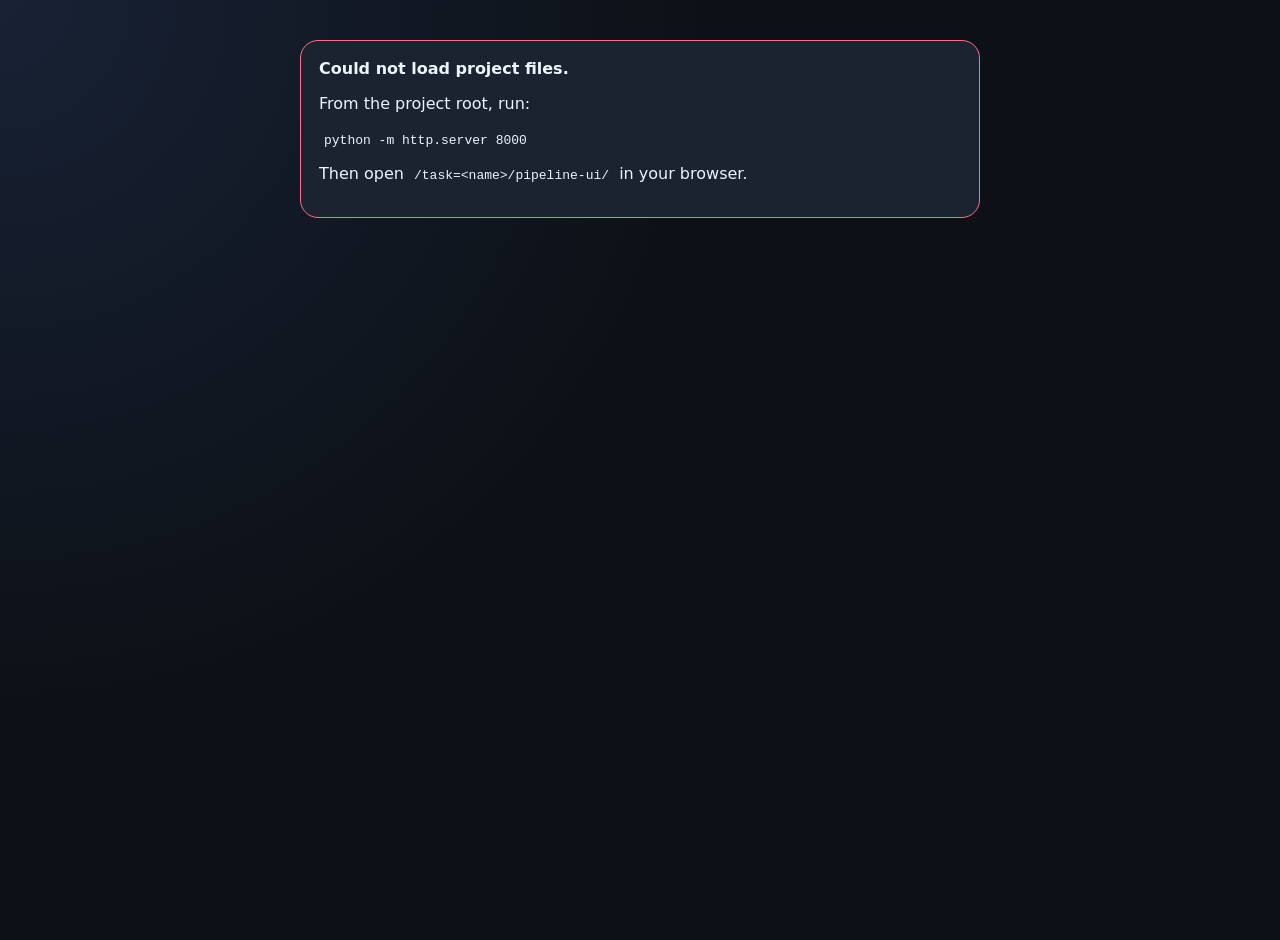
==== task=InfoGraphic2AIGCdirection/pipeline-ui/index.html @ 03e55622 "Add live status page at :8001 + debug console logs + cache busting" ====
<!doctype html>
<html lang="en">
<head>
  <meta charset="utf-8">
  <meta name="viewport" content="width=device-width, initial-scale=1">
  <title>InfoGraphic Pipeline UI</title>
  <link rel="stylesheet" href="styles.css">
</head>
<body>
  <header class="topbar">
    <div>
      <p class="eyebrow">Read-only pipeline inspector</p>
      <h1>InfoGraphic2AIGCdirection</h1>
    </div>
    <div class="topbar-actions">
      <label class="task-select">
        <span>Task</span>
        <select id="taskSelect"></select>
      </label>
      <label class="theme-select">
        <span>Theme</span>
        <select id="themeSelect">
          <option value="dark">Dark</option>
          <option value="light">Light</option>
          <option value="slate">Slate</option>
          <option value="warm">Warm</option>
        </select>
      </label>
      <button id="saveBtn" class="save-btn" disabled>Save overrides</button>
      <button id="applyBtn" class="apply-btn" disabled>Apply to pipeline</button>
      <div class="status" id="status">Loading project...</div>
    </div>
  </header>

  <main class="app-shell">
    <aside class="sidebar">
      <div class="panel-title">Slides</div>
      <div id="slideList" class="slide-list"></div>
    </aside>

    <section class="viewer">
      <div class="viewer-header">
        <div>
          <p class="eyebrow" id="selectedSlideLabel">Slide</p>
          <h2 id="selectedSlideTitle">Select a slide</h2>
        </div>
        <div class="viewer-actions">
          <button id="playBtn" class="play-btn">▶ Play slide</button>
          <button id="hyperframesBtn" class="hf-btn">Open in HyperFrames</button>
          <label class="switch">
            <input type="checkbox" id="showSkippedLayers">
            <span>Show skipped card layers</span>
          </label>
        </div>
      </div>

      <div class="asset-tabs" role="tablist" aria-label="Preview assets">
        <button class="asset-tab active" data-view="composite">Composite</button>
        <button class="asset-tab" data-view="original">Original</button>
        <button class="asset-tab" data-view="background">Background</button>
        <button class="asset-tab" data-view="debug">Debug</button>
        <button class="asset-tab" data-view="gallery">Layer gallery</button>
      </div>

      <div class="preview-card">
        <div id="compositePreview" class="stage-preview"></div>
        <img id="assetPreview" class="asset-preview" alt="Selected pipeline asset">
      </div>

      <section class="notes-section">
        <div class="notes-header">
          <span class="panel-title">Adjustment notes</span>
        </div>
        <textarea id="adjustmentNotes" class="notes-input" placeholder="e.g. merge text blocks, change animation order, slow down this slide…"></textarea>
      </section>

      <section class="suggestions-panel" id="suggestionsPanel" hidden>
        <div class="suggestions-header">
          <span class="panel-title">Suggestions</span>
          <button id="suggestBtn" class="suggest-btn">Analyze slide</button>
        </div>
        <div id="suggestionsList" class="suggestions-list"></div>
      </section>

      <section class="timeline-panel">
        <div class="panel-title">Layer timing</div>
        <div id="timeline" class="timeline"></div>
      </section>
    </section>

    <aside class="inspector">
      <section class="card">
        <div class="panel-title">Slide data</div>
        <dl id="slideStats" class="stats"></dl>
      </section>

      <section class="card">
        <div class="panel-title">Narration</div>
        <p id="narrationText" class="narration"></p>
        <audio id="audioPlayer" controls></audio>
      </section>

      <section class="card layers-card">
        <div class="panel-title">Layers</div>
        <div id="layerList" class="layer-list"></div>
      </section>
      <section class="card log-card">
        <div class="panel-title">Pipeline log</div>
        <pre id="pipelineLog" class="log-output">Ready.</pre>
      </section>
    </aside>
  </main>

  <template id="loadErrorTemplate">
    <div class="load-error">
      <strong>Could not load project files.</strong>
      <p>From the project root, run:</p>
      <p><code>python -m http.server 8000</code></p>
      <p>Then open <code>/task=&lt;name&gt;/pipeline-ui/</code> in your browser.</p>
    </div>
  </template>

  <script src="app.js?v=3"></script>
</body>
</html>
---- task=InfoGraphic2AIGCdirection/pipeline-ui/styles.css ----
:root, .theme-dark {
  color-scheme: dark;
  --bg: #0d1117;
  --panel: #151b23;
  --panel-2: #1b2330;
  --line: #303946;
  --muted: #93a4b8;
  --text: #edf3fb;
  --accent: #7dd3fc;
  --accent-2: #facc15;
  --danger: #fb7185;
  --ok: #86efac;
  --surface-glow: radial-gradient(circle at top left, #182235 0, var(--bg) 44%);
}

.theme-light {
  color-scheme: light;
  --bg: #f5f7fa;
  --panel: #ffffff;
  --panel-2: #eef1f6;
  --line: #d0d7e0;
  --muted: #6b7a8f;
  --text: #1a2332;
  --accent: #1d7dc9;
  --accent-2: #d98c00;
  --danger: #d1453b;
  --ok: #2ea043;
  --surface-glow: none;
}

.theme-slate {
  color-scheme: dark;
  --bg: #141a24;
  --panel: #1a2230;
  --panel-2: #20283a;
  --line: #2d3850;
  --muted: #8896b0;
  --text: #dce2f0;
  --accent: #6b9af2;
  --accent-2: #c9a84c;
  --danger: #e06b75;
  --ok: #7bc96a;
  --surface-glow: radial-gradient(circle at top left, #1c2640 0, var(--bg) 44%);
}

.theme-warm {
  color-scheme: dark;
  --bg: #1c1610;
  --panel: #261f18;
  --panel-2: #32281f;
  --line: #4a3d32;
  --muted: #b09782;
  --text: #f0e3d6;
  --accent: #e8a75d;
  --accent-2: #d4b06a;
  --danger: #d9605a;
  --ok: #8bbf6a;
  --surface-glow: radial-gradient(circle at top left, #2f251c 0, var(--bg) 44%);
}

* { box-sizing: border-box; }

body {
  margin: 0;
  min-height: 100vh;
  background: var(--surface-glow, var(--bg));
  color: var(--text);
  font-family: Inter, ui-sans-serif, system-ui, -apple-system, BlinkMacSystemFont, "Segoe UI", sans-serif;
}

button, input { font: inherit; }

.topbar {
  height: 82px;
  display: flex;
  align-items: center;
  justify-content: space-between;
  padding: 16px 22px;
  border-bottom: 1px solid var(--line);
  background: var(--panel);
  backdrop-filter: blur(16px);
}

.topbar h1, .viewer-header h2 {
  margin: 0;
  line-height: 1.05;
}

.eyebrow {
  margin: 0 0 5px;
  color: var(--muted);
  font-size: 12px;
  font-weight: 800;
  letter-spacing: .12em;
  text-transform: uppercase;
}

.status {
  max-width: 420px;
  color: var(--muted);
  font-size: 13px;
  text-align: right;
}

.topbar-actions {
  display: flex;
  align-items: center;
  gap: 14px;
}

.task-select {
  display: inline-flex;
  align-items: center;
  gap: 8px;
  color: var(--muted);
  font-size: 13px;
  white-space: nowrap;
}

.task-select select,
.theme-select select {
  border: 1px solid var(--line);
  border-radius: 10px;
  padding: 9px 10px;
  color: var(--text);
  background: var(--panel-2);
}
.task-select select { min-width: 240px; }
.theme-select select { min-width: 100px; }

.save-btn {
  border: 1px solid var(--ok);
  border-radius: 10px;
  padding: 9px 14px;
  color: #0a1a0f;
  background: var(--ok);
  font-weight: 700;
  cursor: pointer;
}
.save-btn:disabled { opacity: .4; cursor: default; }

.apply-btn {
  border: 1px solid var(--accent);
  border-radius: 10px;
  padding: 9px 14px;
  color: #08111c;
  background: var(--accent);
  font-weight: 700;
  cursor: pointer;
}
.apply-btn:disabled { opacity: .4; cursor: default; }
.apply-btn.running { opacity: .6; pointer-events: none; }

.app-shell {
  display: grid;
  grid-template-columns: 250px minmax(560px, 1fr) 390px;
  gap: 16px;
  height: calc(100vh - 82px);
  padding: 16px;
}

.sidebar, .viewer, .inspector {
  min-height: 0;
  overflow: auto;
}

.sidebar, .card, .preview-card, .timeline-panel, .suggestions-panel {
  border: 1px solid var(--line);
  border-radius: 18px;
  background: var(--panel);
}

.sidebar {
  padding: 14px;
}

.panel-title {
  margin-bottom: 12px;
  color: var(--muted);
  font-size: 12px;
  font-weight: 800;
  letter-spacing: .1em;
  text-transform: uppercase;
}

.slide-list {
  display: grid;
  gap: 8px;
  overflow: auto;
  padding-right: 4px;
}

.slide-button {
  width: 100%;
  border: 1px solid transparent;
  border-radius: 14px;
  padding: 11px 12px;
  color: var(--text);
  background: var(--panel-2);
  cursor: pointer;
  text-align: left;
}

.slide-button:hover, .slide-button.active {
  border-color: var(--accent);
  background: var(--panel-2);
}

.slide-button strong { display: block; margin-bottom: 4px; }
.slide-button span { color: var(--muted); font-size: 12px; }

.viewer {
  display: grid;
  grid-template-rows: auto auto 1fr auto auto;
  gap: 12px;
  min-width: 0;
}

.viewer-header {
  display: flex;
  align-items: center;
  justify-content: space-between;
  gap: 16px;
}

.viewer-actions {
  display: flex;
  align-items: center;
  gap: 10px;
}
.play-btn {
  border: 1px solid var(--ok);
  border-radius: 10px;
  padding: 8px 14px;
  color: #0a1a0f;
  background: var(--ok);
  font-weight: 700;
  font-size: 13px;
  cursor: pointer;
  white-space: nowrap;
}
.play-btn.playing { background: var(--danger); border-color: var(--danger); color: #fff; }
.play-btn:disabled { opacity: .5; cursor: default; }
.hf-btn {
  border: 1px solid var(--accent);
  border-radius: 10px;
  padding: 8px 14px;
  color: #08111c;
  background: var(--accent);
  font-weight: 700;
  font-size: 13px;
  cursor: pointer;
  white-space: nowrap;
}

.switch {
  display: inline-flex;
  align-items: center;
  gap: 8px;
  color: var(--muted);
  font-size: 13px;
  white-space: nowrap;
}

.asset-tabs {
  display: flex;
  gap: 8px;
  overflow: auto;
}

.asset-tab {
  border: 1px solid var(--line);
  border-radius: 999px;
  padding: 8px 12px;
  color: var(--muted);
  background: var(--panel-2);
  cursor: pointer;
}

.asset-tab.active {
  color: #08111c;
  border-color: var(--accent);
  background: var(--accent);
}

.preview-card {
  display: grid;
  place-items: center;
  overflow: hidden;
  min-height: 0;
  padding: 14px;
}

.stage-preview {
  position: relative;
  width: 100%;
  max-width: 100%;
  aspect-ratio: 16 / 9;
  overflow: hidden;
  border: 1px solid #223044;
  border-radius: 12px;
  background: #fff;
}

.stage-preview img {
  position: absolute;
  user-select: none;
  pointer-events: none;
}

.stage-bg { inset: 0; width: 100%; height: 100%; object-fit: contain; }

.layer-img { outline: 1px solid rgba(125, 211, 252, .3); }
.layer-img.skipped { outline-color: rgba(251, 113, 133, .65); opacity: .82; }
.layer-img.highlighted { outline: 3px solid var(--accent-2); z-index: 999 !important; }

/* ── Subtitle overlay ────────────────────────────────────────────── */
.subtitle-overlay {
  position: absolute;
  left: 6%; right: 6%; bottom: 6%;
  padding: 8px 14px;
  border-radius: 10px;
  background: rgba(0,0,0,.65);
  color: #fff;
  font-size: 20px;
  line-height: 1.35;
  text-align: center;
  z-index: 9999;
  opacity: 0;
  transition: opacity .2s;
  pointer-events: none;
}
.subtitle-overlay.show { opacity: 1; }

/* ── Animation playback ──────────────────────────────────────────── */
.stage-preview.playing .layer-img { opacity: 0; outline: none; transition: none; }
.stage-preview.playing .layer-img.skipped { opacity: 0; }
.stage-preview.playing .layer-img.show {
  animation: var(--anim-duration, .7s) ease forwards;
  opacity: 1;
}
.stage-preview.playing .layer-img.show.fade-in-down { animation-name: fadeDown; }
.stage-preview.playing .layer-img.show.fade-in-up { animation-name: fadeUp; }
.stage-preview.playing .layer-img.show.fade-in { animation-name: fade; }
.stage-preview.playing .layer-img.show.pop-in { animation-name: pop; }
.stage-preview.playing .layer-img.show.zoom-in { animation-name: zoom; }
.stage-preview.playing .layer-img.show.wipe-in { animation-name: wipe; }
.stage-preview.playing .layer-img.show.draw-in { animation-name: draw; }

@keyframes fadeDown { from { opacity: 0; transform: translateY(-22px); } to { opacity: 1; transform: none; } }
@keyframes fadeUp { from { opacity: 0; transform: translateY(24px); } to { opacity: 1; transform: none; } }
@keyframes fade { from { opacity: 0; } to { opacity: 1; } }
@keyframes pop { from { opacity: 0; transform: scale(.86); } to { opacity: 1; transform: scale(1); } }
@keyframes zoom { from { opacity: 0; transform: scale(.94); } to { opacity: 1; transform: scale(1); } }
@keyframes wipe { from { opacity: 0; clip-path: inset(0 100% 0 0); } to { opacity: 1; clip-path: inset(0); } }
@keyframes draw { from { opacity: 0; transform: translateY(10px) scale(.98); } to { opacity: 1; transform: none; } }

.asset-preview {
  display: none;
  max-width: 100%;
  max-height: 100%;
  border: 1px solid #223044;
  border-radius: 12px;
  background: #fff;
  object-fit: contain;
}

.timeline-panel {
  min-height: 0;
  padding: 14px;
  overflow: hidden;
}

.timeline {
  display: grid;
  gap: 7px;
  overflow: auto;
}

.timeline-row {
  display: grid;
  grid-template-columns: 132px 1fr 52px;
  gap: 10px;
  align-items: center;
  color: var(--muted);
  font-size: 12px;
}

.track {
  position: relative;
  height: 18px;
  border-radius: 999px;
  background: var(--bg);
  overflow: hidden;
}

.bar {
  position: absolute;
  top: 3px;
  height: 12px;
  min-width: 3px;
  border-radius: 999px;
  background: var(--accent);
}

.bar.skipped { background: var(--danger); }

.cue-dot {
  position: absolute;
  top: 0;
  width: 2px;
  height: 18px;
  background: var(--accent-2);
}

.suggestions-panel {
  padding: 14px;
  min-height: 0;
}
.suggestions-header {
  display: flex;
  align-items: center;
  justify-content: space-between;
  margin-bottom: 10px;
}
.suggestions-header .panel-title { margin-bottom: 0; }
.suggest-btn {
  border: 1px solid var(--accent-2);
  border-radius: 10px;
  padding: 7px 12px;
  color: #1a1508;
  background: var(--accent-2);
  font-weight: 700;
  font-size: 12px;
  cursor: pointer;
}
.suggest-btn:disabled { opacity: .4; cursor: default; }
.suggestions-list {
  display: grid;
  gap: 6px;
}
.suggestion-item {
  display: flex;
  align-items: flex-start;
  gap: 8px;
  border: 1px solid var(--line);
  border-radius: 12px;
  padding: 8px 10px;
  background: var(--panel-2);
  font-size: 13px;
  line-height: 1.4;
}
.suggestion-item .s-icon {
  flex: 0 0 18px;
  margin-top: 1px;
  text-align: center;
  font-weight: 700;
}
.suggestion-item .s-body { flex: 1; }
.suggestion-item .s-type {
  color: var(--muted);
  font-size: 11px;
  font-weight: 800;
  text-transform: uppercase;
  letter-spacing: .06em;
}
.suggestion-item .s-apply {
  flex: 0 0 auto;
  border: 1px solid var(--ok);
  border-radius: 8px;
  padding: 4px 8px;
  color: #0a1a0f;
  background: var(--ok);
  font-size: 11px;
  font-weight: 700;
  cursor: pointer;
  white-space: nowrap;
}
.suggestion-item .s-apply:disabled { opacity: .4; cursor: default; }

.inspector {
  display: grid;
  grid-template-rows: auto auto 1fr auto;
  gap: 12px;
  min-height: 0;
}

.card {
  padding: 14px;
  overflow: hidden;
}

.stats {
  display: grid;
  grid-template-columns: 1fr 1fr;
  gap: 8px 12px;
  margin: 0;
}

.stats dt { color: var(--muted); font-size: 12px; }
.stats dd { margin: 0; font-weight: 700; }

.narration, #narrationTextarea {
  margin: 0 0 12px;
  color: #d6e3f3;
  font-size: 14px;
  line-height: 1.55;
}
#narrationTextarea {
  width: 100%;
  min-height: 80px;
  border: 1px solid var(--line);
  border-radius: 10px;
  padding: 8px 10px;
  color: var(--text);
  background: var(--panel-2);
  resize: vertical;
  font-family: inherit;
}
.dirty-narration { outline: 2px solid var(--accent-2); }

audio { width: 100%; }

.notes-section {
  border: 1px solid var(--line);
  border-radius: 18px;
  padding: 14px;
  background: var(--panel);
}
.notes-header {
  display: flex;
  align-items: center;
  justify-content: space-between;
  margin-bottom: 8px;
}
.notes-header .panel-title { margin-bottom: 0; }
.notes-input {
  width: 100%;
  min-height: 54px;
  max-height: 120px;
  border: 1px solid var(--line);
  border-radius: 10px;
  padding: 6px 10px;
  color: var(--text);
  background: var(--panel-2);
  font-size: 13px;
  font-family: inherit;
  resize: vertical;
}

.layers-card {
  display: flex;
  flex-direction: column;
  min-height: 0;
  overflow: hidden;
}
.layer-list {
  display: grid;
  gap: 8px;
  overflow: auto;
  padding-right: 4px;
  min-height: 0;
  flex: 1;
}

.layer-item {
  border: 1px solid var(--line);
  border-radius: 14px;
  padding: 10px;
  background: var(--panel-2);
  cursor: pointer;
}

.layer-item:hover, .layer-item.active { border-color: var(--accent-2); }
.layer-item.skipped { border-color: rgba(251, 113, 133, .35); }
.layer-editing { border-color: var(--accent-2); }

.layer-edits {
  display: grid;
  grid-template-columns: 1fr 1fr 1fr;
  gap: 6px;
  margin-top: 8px;
  padding-top: 8px;
  border-top: 1px solid var(--line);
}
.layer-edits label {
  display: flex;
  flex-direction: column;
  gap: 2px;
  color: var(--muted);
  font-size: 11px;
  font-weight: 700;
  text-transform: uppercase;
}
.layer-edits input,
.layer-edits select {
  border: 1px solid var(--line);
  border-radius: 8px;
  padding: 5px 6px;
  color: var(--text);
  background: var(--panel);
  font-size: 13px;
}

.layer-head {
  display: flex;
  justify-content: space-between;
  gap: 10px;
  margin-bottom: 6px;
}

.layer-name {
  overflow: hidden;
  font-size: 13px;
  font-weight: 800;
  text-overflow: ellipsis;
  white-space: nowrap;
}

.pill {
  flex: 0 0 auto;
  border-radius: 999px;
  padding: 2px 8px;
  color: #06121f;
  background: var(--accent);
  font-size: 11px;
  font-weight: 800;
}

.pill.skipped { background: var(--danger); }

.layer-meta {
  display: grid;
  grid-template-columns: repeat(2, minmax(0, 1fr));
  gap: 4px 10px;
  color: var(--muted);
  font-size: 12px;
}

.log-card { min-height: 80px; }
.log-output {
  margin: 0;
  color: var(--ok);
  font-size: 12px;
  line-height: 1.5;
  white-space: pre-wrap;
  word-break: break-all;
  max-height: 200px;
  overflow: auto;
}

.load-error {
  max-width: 680px;
  margin: 40px auto;
  border: 1px solid var(--danger);
  border-radius: 18px;
  padding: 18px;
  background: var(--panel-2);
}

code {
  border-radius: 6px;
  padding: 2px 5px;
  background: var(--panel-2);
}

@media (max-width: 1100px) {
  .topbar { height: auto; align-items: flex-start; }
  .app-shell {
    grid-template-columns: 1fr;
    height: auto;
  }
  .slide-list, .layer-list { max-height: none; }
  .viewer { grid-template-rows: auto auto auto auto; }
  .stage-preview { width: 100%; }
}
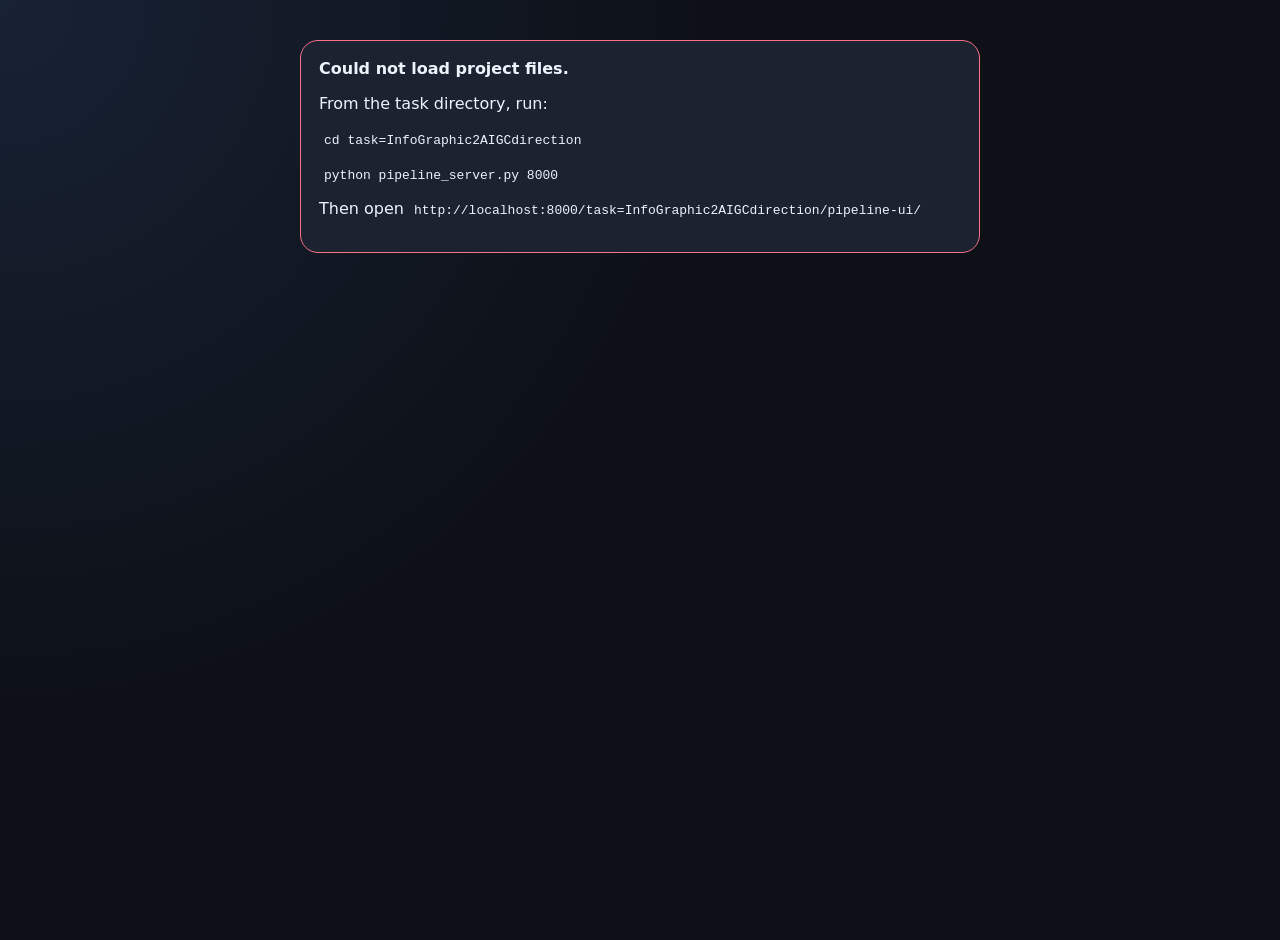
==== commit e77897a6: "Merge static server + pipeline API into single server on one port" ====
--- a/task=InfoGraphic2AIGCdirection/pipeline-ui/index.html
+++ b/task=InfoGraphic2AIGCdirection/pipeline-ui/index.html
@@ -114,9 +114,10 @@
   <template id="loadErrorTemplate">
     <div class="load-error">
       <strong>Could not load project files.</strong>
-      <p>From the project root, run:</p>
-      <p><code>python -m http.server 8000</code></p>
-      <p>Then open <code>/task=&lt;name&gt;/pipeline-ui/</code> in your browser.</p>
+      <p>From the task directory, run:</p>
+      <p><code>cd task=InfoGraphic2AIGCdirection</code></p>
+      <p><code>python pipeline_server.py 8000</code></p>
+      <p>Then open <code>http://localhost:8000/task=InfoGraphic2AIGCdirection/pipeline-ui/</code></p>
     </div>
   </template>
 
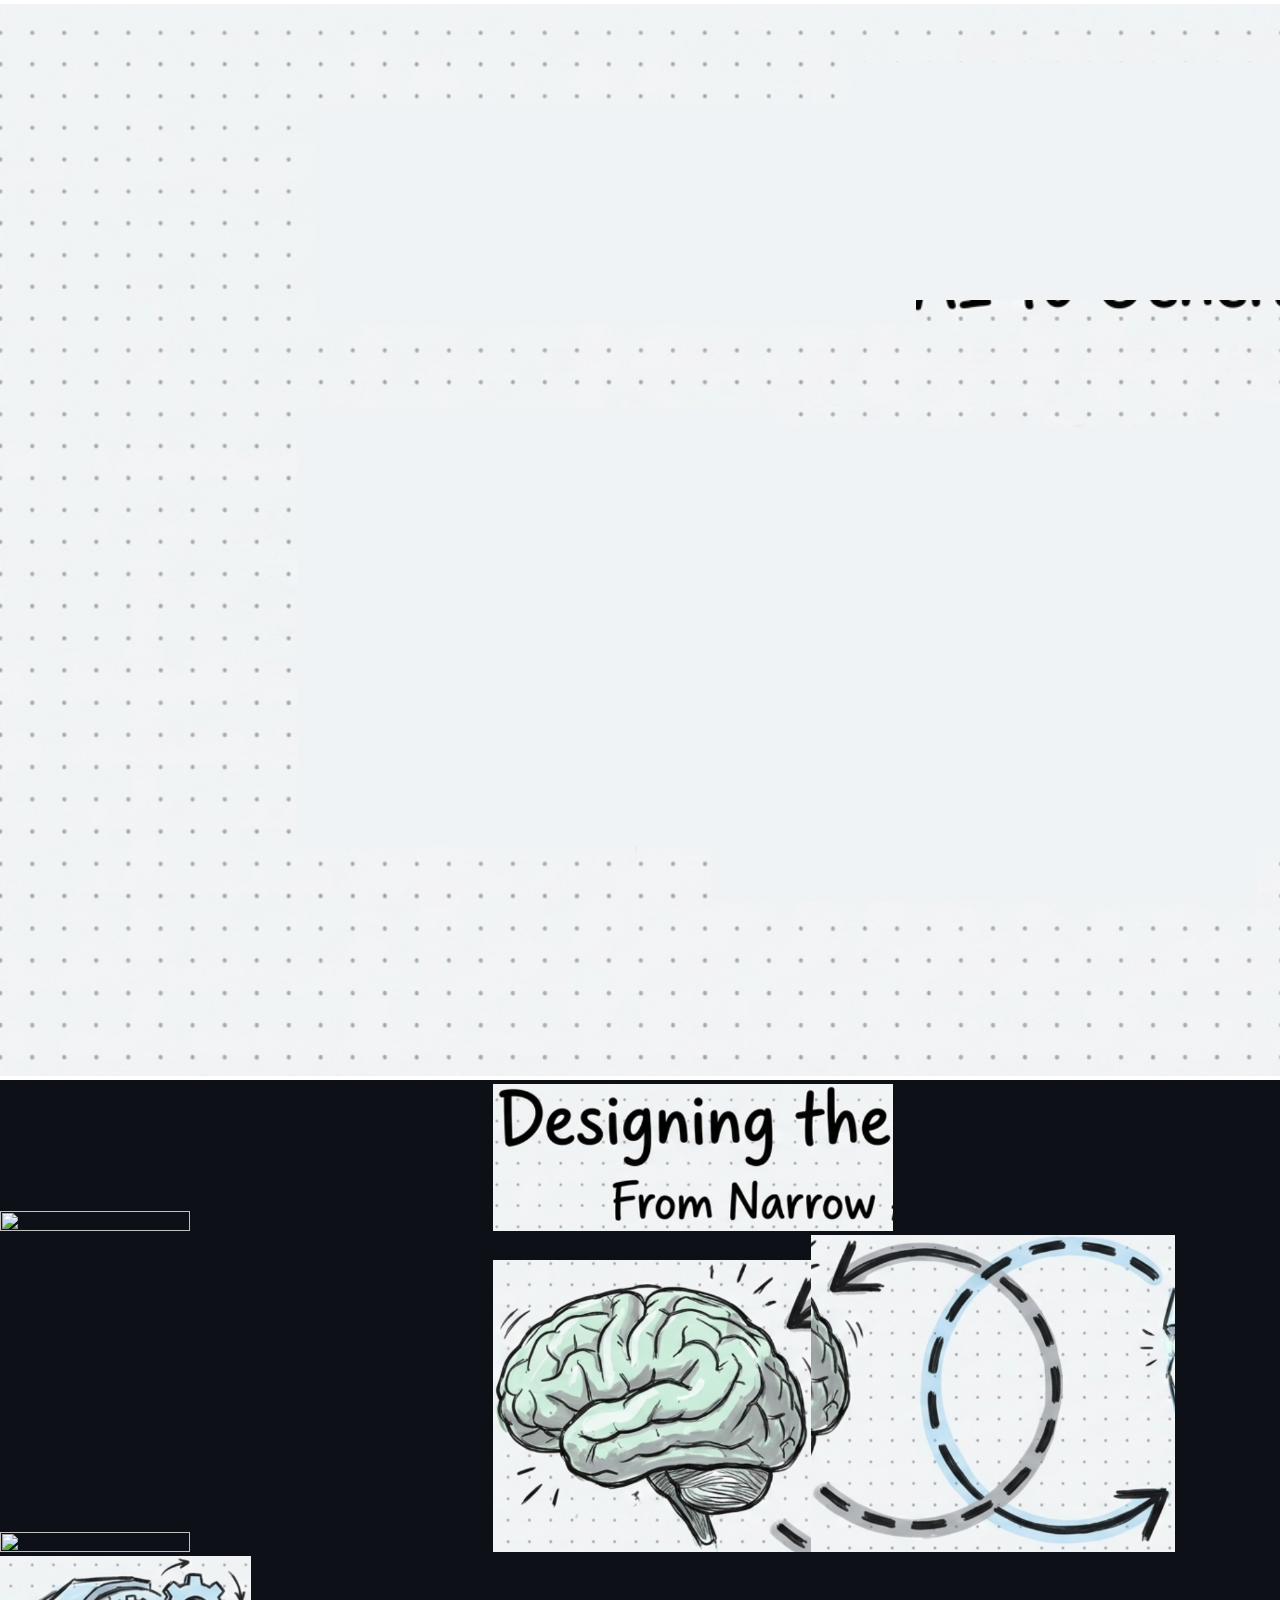
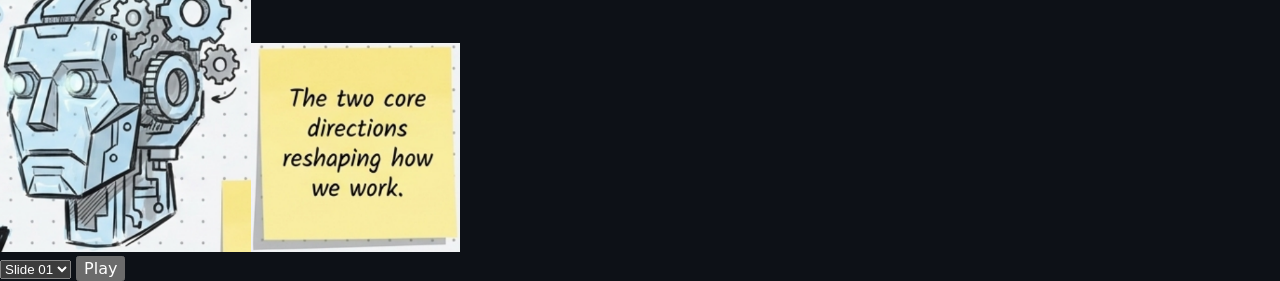
==== commit 04996ff1: "Fix: add .fill child div to progress" ====
--- a/task=InfoGraphic2AIGCdirection/pipeline-ui/index.html
+++ b/task=InfoGraphic2AIGCdirection/pipeline-ui/index.html
@@ -3,124 +3,19 @@
 <head>
   <meta charset="utf-8">
   <meta name="viewport" content="width=device-width, initial-scale=1">
-  <title>InfoGraphic Pipeline UI</title>
+  <title>Slide Preview</title>
   <link rel="stylesheet" href="styles.css">
 </head>
 <body>
-  <header class="topbar">
-    <div>
-      <p class="eyebrow">Read-only pipeline inspector</p>
-      <h1>InfoGraphic2AIGCdirection</h1>
-    </div>
-    <div class="topbar-actions">
-      <label class="task-select">
-        <span>Task</span>
-        <select id="taskSelect"></select>
-      </label>
-      <label class="theme-select">
-        <span>Theme</span>
-        <select id="themeSelect">
-          <option value="dark">Dark</option>
-          <option value="light">Light</option>
-          <option value="slate">Slate</option>
-          <option value="warm">Warm</option>
-        </select>
-      </label>
-      <button id="saveBtn" class="save-btn" disabled>Save overrides</button>
-      <button id="applyBtn" class="apply-btn" disabled>Apply to pipeline</button>
-      <div class="status" id="status">Loading project...</div>
-    </div>
-  </header>
-
-  <main class="app-shell">
-    <aside class="sidebar">
-      <div class="panel-title">Slides</div>
-      <div id="slideList" class="slide-list"></div>
-    </aside>
-
-    <section class="viewer">
-      <div class="viewer-header">
-        <div>
-          <p class="eyebrow" id="selectedSlideLabel">Slide</p>
-          <h2 id="selectedSlideTitle">Select a slide</h2>
-        </div>
-        <div class="viewer-actions">
-          <button id="playBtn" class="play-btn">▶ Play slide</button>
-          <button id="hyperframesBtn" class="hf-btn">Open in HyperFrames</button>
-          <label class="switch">
-            <input type="checkbox" id="showSkippedLayers">
-            <span>Show skipped card layers</span>
-          </label>
-        </div>
-      </div>
-
-      <div class="asset-tabs" role="tablist" aria-label="Preview assets">
-        <button class="asset-tab active" data-view="composite">Composite</button>
-        <button class="asset-tab" data-view="original">Original</button>
-        <button class="asset-tab" data-view="background">Background</button>
-        <button class="asset-tab" data-view="debug">Debug</button>
-        <button class="asset-tab" data-view="gallery">Layer gallery</button>
-      </div>
-
-      <div class="preview-card">
-        <div id="compositePreview" class="stage-preview"></div>
-        <img id="assetPreview" class="asset-preview" alt="Selected pipeline asset">
-      </div>
-
-      <section class="notes-section">
-        <div class="notes-header">
-          <span class="panel-title">Adjustment notes</span>
-        </div>
-        <textarea id="adjustmentNotes" class="notes-input" placeholder="e.g. merge text blocks, change animation order, slow down this slide…"></textarea>
-      </section>
-
-      <section class="suggestions-panel" id="suggestionsPanel" hidden>
-        <div class="suggestions-header">
-          <span class="panel-title">Suggestions</span>
-          <button id="suggestBtn" class="suggest-btn">Analyze slide</button>
-        </div>
-        <div id="suggestionsList" class="suggestions-list"></div>
-      </section>
-
-      <section class="timeline-panel">
-        <div class="panel-title">Layer timing</div>
-        <div id="timeline" class="timeline"></div>
-      </section>
-    </section>
-
-    <aside class="inspector">
-      <section class="card">
-        <div class="panel-title">Slide data</div>
-        <dl id="slideStats" class="stats"></dl>
-      </section>
-
-      <section class="card">
-        <div class="panel-title">Narration</div>
-        <p id="narrationText" class="narration"></p>
-        <audio id="audioPlayer" controls></audio>
-      </section>
-
-      <section class="card layers-card">
-        <div class="panel-title">Layers</div>
-        <div id="layerList" class="layer-list"></div>
-      </section>
-      <section class="card log-card">
-        <div class="panel-title">Pipeline log</div>
-        <pre id="pipelineLog" class="log-output">Ready.</pre>
-      </section>
-    </aside>
-  </main>
-
-  <template id="loadErrorTemplate">
-    <div class="load-error">
-      <strong>Could not load project files.</strong>
-      <p>From the task directory, run:</p>
-      <p><code>cd task=InfoGraphic2AIGCdirection</code></p>
-      <p><code>python pipeline_server.py 8000</code></p>
-      <p>Then open <code>http://localhost:8000/task=InfoGraphic2AIGCdirection/pipeline-ui/</code></p>
-    </div>
-  </template>
-
-  <script src="app.js?v=3"></script>
+  <div id="stage">
+    <div id="slide"></div>
+    <div id="caption"></div>
+    <div id="progress"><div class="fill"></div></div>
+  </div>
+  <div id="controls">
+    <select id="slideSelect"></select>
+    <button id="playBtn">Play</button>
+  </div>
+  <script src="app.js?v=5"></script>
 </body>
 </html>
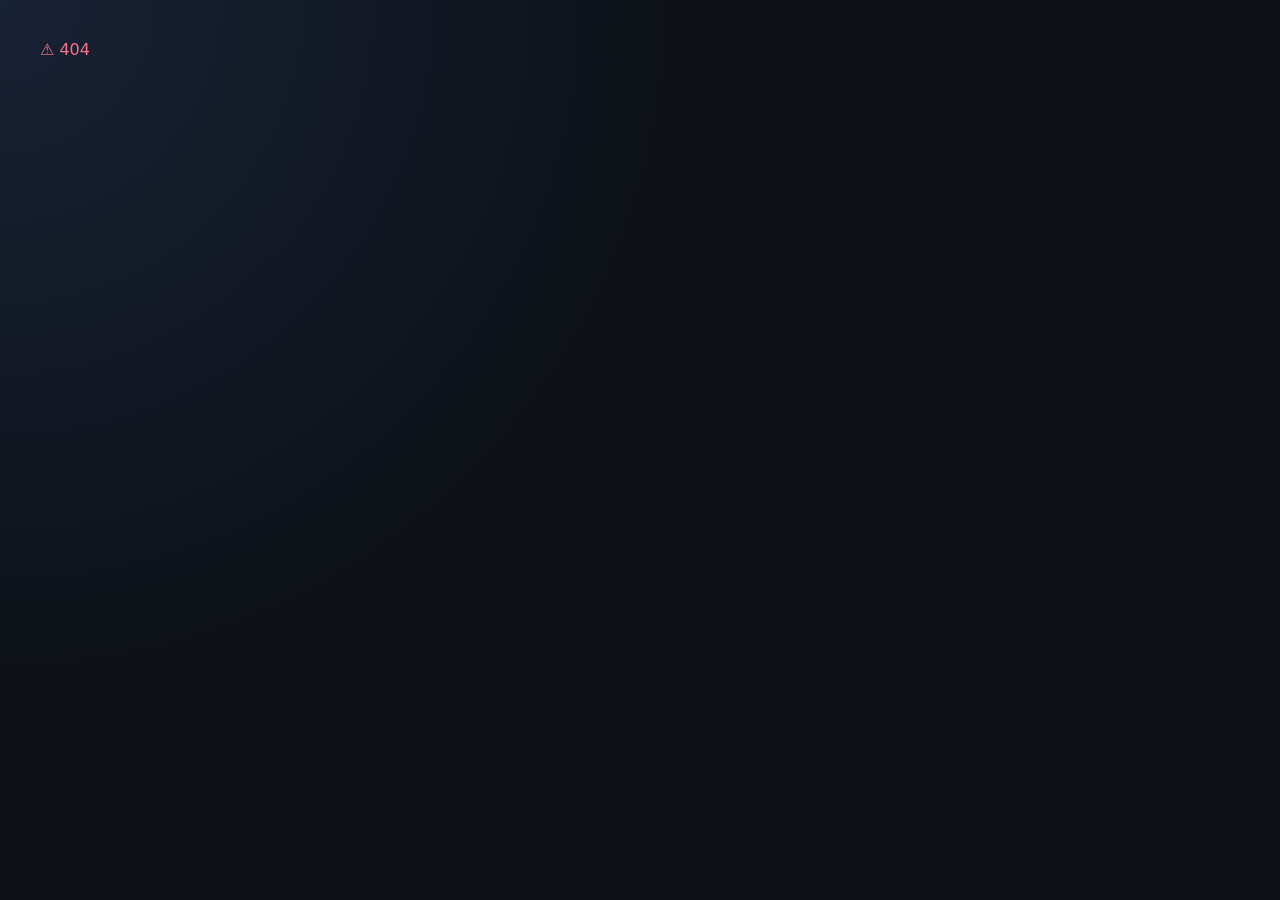
==== commit 66f32795: "Rebuild read-only pipeline inspector — clean review UI" ====
--- a/task=InfoGraphic2AIGCdirection/pipeline-ui/index.html
+++ b/task=InfoGraphic2AIGCdirection/pipeline-ui/index.html
@@ -3,19 +3,80 @@
 <head>
   <meta charset="utf-8">
   <meta name="viewport" content="width=device-width, initial-scale=1">
-  <title>Slide Preview</title>
+  <title>Pipeline Inspector</title>
   <link rel="stylesheet" href="styles.css">
 </head>
 <body>
-  <div id="stage">
-    <div id="slide"></div>
-    <div id="caption"></div>
-    <div id="progress"><div class="fill"></div></div>
-  </div>
-  <div id="controls">
-    <select id="slideSelect"></select>
-    <button id="playBtn">Play</button>
-  </div>
-  <script src="app.js?v=5"></script>
+  <header class="topbar">
+    <div>
+      <p class="eyebrow">Read-only pipeline inspector</p>
+      <h1 id="taskTitle">Pipeline</h1>
+    </div>
+    <div class="topbar-actions">
+      <label class="tsel"><span>Task</span><select id="taskSelect"></select></label>
+      <label class="tsel"><span>Theme</span><select id="themeSelect">
+        <option value="dark">Dark</option><option value="light">Light</option>
+        <option value="slate">Slate</option><option value="warm">Warm</option>
+      </select></label>
+      <div class="status" id="status">Loading…</div>
+    </div>
+  </header>
+
+  <main class="app">
+    <aside class="sidebar">
+      <div class="panel-title">Slides</div>
+      <div id="slideList" class="slide-list"></div>
+    </aside>
+
+    <section class="viewer">
+      <div class="viewer-header">
+        <div>
+          <p class="eyebrow" id="slideLabel">Slide</p>
+          <h2 id="slideTitle">Select a slide</h2>
+        </div>
+        <div class="viewer-actions">
+          <button id="playBtn" class="play-btn">▶ Play slide</button>
+          <button id="hfBtn" class="hf-btn">Open in HyperFrames</button>
+          <label class="switch"><input type="checkbox" id="showSkipped"><span>Show skipped</span></label>
+        </div>
+      </div>
+
+      <div class="asset-tabs">
+        <button class="asset-tab active" data-view="composite">Composite</button>
+        <button class="asset-tab" data-view="original">Original</button>
+        <button class="asset-tab" data-view="background">Background</button>
+        <button class="asset-tab" data-view="debug">Debug</button>
+        <button class="asset-tab" data-view="gallery">Gallery</button>
+      </div>
+
+      <div class="preview-card">
+        <div id="preview" class="stage-preview"></div>
+        <img id="assetPreview" class="asset-preview" alt="">
+      </div>
+
+      <section class="timeline-panel">
+        <div class="panel-title">Layer timing</div>
+        <div id="timeline" class="timeline"></div>
+      </section>
+    </section>
+
+    <aside class="inspector">
+      <section class="card">
+        <div class="panel-title">Slide data</div>
+        <dl id="stats" class="stats"></dl>
+      </section>
+      <section class="card">
+        <div class="panel-title">Narration</div>
+        <p id="narration" class="narration"></p>
+        <audio id="audio" controls></audio>
+      </section>
+      <section class="card layers-card">
+        <div class="panel-title">Layers</div>
+        <div id="layerList" class="layer-list"></div>
+      </section>
+    </aside>
+  </main>
+
+  <script src="app.js?v=6"></script>
 </body>
 </html>
--- a/task=InfoGraphic2AIGCdirection/pipeline-ui/styles.css
+++ b/task=InfoGraphic2AIGCdirection/pipeline-ui/styles.css
@@ -1,676 +1,109 @@
 :root, .theme-dark {
   color-scheme: dark;
-  --bg: #0d1117;
-  --panel: #151b23;
-  --panel-2: #1b2330;
-  --line: #303946;
-  --muted: #93a4b8;
-  --text: #edf3fb;
-  --accent: #7dd3fc;
-  --accent-2: #facc15;
-  --danger: #fb7185;
-  --ok: #86efac;
-  --surface-glow: radial-gradient(circle at top left, #182235 0, var(--bg) 44%);
+  --bg: #0d1117; --panel: #151b23; --panel2: #1b2330;
+  --line: #303946; --muted: #93a4b8; --text: #edf3fb;
+  --accent: #7dd3fc; --accent2: #facc15; --danger: #fb7185; --ok: #86efac;
+  --glow: radial-gradient(circle at top left, #182235 0, var(--bg) 44%);
 }
-
 .theme-light {
   color-scheme: light;
-  --bg: #f5f7fa;
-  --panel: #ffffff;
-  --panel-2: #eef1f6;
-  --line: #d0d7e0;
-  --muted: #6b7a8f;
-  --text: #1a2332;
-  --accent: #1d7dc9;
-  --accent-2: #d98c00;
-  --danger: #d1453b;
-  --ok: #2ea043;
-  --surface-glow: none;
+  --bg: #f5f7fa; --panel: #fff; --panel2: #eef1f6;
+  --line: #d0d7e0; --muted: #6b7a8f; --text: #1a2332;
+  --accent: #1d7dc9; --accent2: #d98c00; --danger: #d1453b; --ok: #2ea043;
+  --glow: none;
 }
-
 .theme-slate {
   color-scheme: dark;
-  --bg: #141a24;
-  --panel: #1a2230;
-  --panel-2: #20283a;
-  --line: #2d3850;
-  --muted: #8896b0;
-  --text: #dce2f0;
-  --accent: #6b9af2;
-  --accent-2: #c9a84c;
-  --danger: #e06b75;
-  --ok: #7bc96a;
-  --surface-glow: radial-gradient(circle at top left, #1c2640 0, var(--bg) 44%);
+  --bg: #141a24; --panel: #1a2230; --panel2: #20283a;
+  --line: #2d3850; --muted: #8896b0; --text: #dce2f0;
+  --accent: #6b9af2; --accent2: #c9a84c; --danger: #e06b75; --ok: #7bc96a;
+  --glow: radial-gradient(circle at top left, #1c2640 0, var(--bg) 44%);
 }
-
 .theme-warm {
   color-scheme: dark;
-  --bg: #1c1610;
-  --panel: #261f18;
-  --panel-2: #32281f;
-  --line: #4a3d32;
-  --muted: #b09782;
-  --text: #f0e3d6;
-  --accent: #e8a75d;
-  --accent-2: #d4b06a;
-  --danger: #d9605a;
-  --ok: #8bbf6a;
-  --surface-glow: radial-gradient(circle at top left, #2f251c 0, var(--bg) 44%);
+  --bg: #1c1610; --panel: #261f18; --panel2: #32281f;
+  --line: #4a3d32; --muted: #b09782; --text: #f0e3d6;
+  --accent: #e8a75d; --accent2: #d4b06a; --danger: #d9605a; --ok: #8bbf6a;
+  --glow: radial-gradient(circle at top left, #2f251c 0, var(--bg) 44%);
 }
+* { box-sizing:border-box; margin:0 }
+body { min-height:100vh; background:var(--glow); color:var(--text); font-family:Inter,ui-sans-serif,system-ui,sans-serif }
+button,input,select { font:inherit }
+.topbar { height:72px; display:flex; align-items:center; justify-content:space-between; padding:0 22px; border-bottom:1px solid var(--line); background:var(--panel) }
+.topbar h1 { font-size:20px }
+.eyebrow { color:var(--muted); font-size:11px; font-weight:800; letter-spacing:.1em; text-transform:uppercase; margin:0 0 3px }
+.topbar-actions { display:flex; align-items:center; gap:12px }
+.tsel { display:inline-flex; align-items:center; gap:6px; color:var(--muted); font-size:12px; white-space:nowrap }
+.tsel select { border:1px solid var(--line); border-radius:8px; padding:7px 8px; color:var(--text); background:var(--panel2); min-width:140px }
+.status { max-width:300px; color:var(--muted); font-size:12px; text-align:right }
+.app { display:grid; grid-template-columns:220px 1fr 340px; gap:12px; height:calc(100vh - 72px); padding:12px; min-height:0 }
+.sidebar, .viewer > *:not(.asset-tabs):not(.switch), .card { border:1px solid var(--line); border-radius:14px; background:var(--panel) }
+.sidebar, .viewer, .inspector { min-height:0; overflow:auto }
+.sidebar { padding:12px }
+.panel-title { color:var(--muted); font-size:11px; font-weight:800; letter-spacing:.08em; text-transform:uppercase; margin-bottom:10px }
+.slide-list { display:grid; gap:6px }
+.slide-btn { width:100%; border:1px solid transparent; border-radius:10px; padding:10px 12px; color:var(--text); background:var(--panel2); cursor:pointer; text-align:left }
+.slide-btn:hover,.slide-btn.active { border-color:var(--accent); background:var(--panel2) }
+.slide-btn strong { display:block; margin-bottom:3px }
+.slide-btn span { color:var(--muted); font-size:11px }
 
-* { box-sizing: border-box; }
+.viewer { display:grid; grid-template-rows:auto auto 1fr auto; gap:10px; min-width:0 }
+.viewer-header { display:flex; align-items:center; justify-content:space-between; gap:12px }
+.viewer-actions { display:flex; align-items:center; gap:8px }
+.play-btn { border:1px solid var(--ok); border-radius:8px; padding:7px 12px; color:#0a1a0f; background:var(--ok); font-weight:700; font-size:12px; cursor:pointer; white-space:nowrap }
+.play-btn.playing { background:var(--danger); border-color:var(--danger); color:#fff }
+.hf-btn { border:1px solid var(--accent); border-radius:8px; padding:7px 12px; color:#08111c; background:var(--accent); font-weight:700; font-size:12px; cursor:pointer; white-space:nowrap }
+.switch { display:inline-flex; align-items:center; gap:6px; color:var(--muted); font-size:12px; white-space:nowrap }
+.asset-tabs { display:flex; gap:6px }
+.asset-tab { border:1px solid var(--line); border-radius:99px; padding:6px 10px; color:var(--muted); background:var(--panel2); cursor:pointer; font-size:12px }
+.asset-tab.active { color:#08111c; border-color:var(--accent); background:var(--accent) }
+.preview-card { display:grid; place-items:center; overflow:hidden; min-height:0; padding:10px }
+.stage-preview { position:relative; width:100%; aspect-ratio:16/9; overflow:hidden; border-radius:10px; background:#fff }
+.stage-preview img { position:absolute; user-select:none; pointer-events:none }
+.stage-preview .bg { inset:0; width:100%; height:100%; object-fit:contain }
+.stage-preview .layer { opacity:1; outline:1px solid rgba(125,211,252,.35) }
+.stage-preview .layer.skipped { opacity:.7; outline-color:rgba(251,113,133,.5) }
+.stage-preview.playing .layer { opacity:0; outline:none }
+.stage-preview.playing .layer.show { animation:var(--d,.7s) ease forwards; opacity:1 }
+.stage-preview.playing .layer.show.fade-in-down { animation-name:fd }
+.stage-preview.playing .layer.show.fade-in-up { animation-name:fu }
+.stage-preview.playing .layer.show.zoom-in { animation-name:zi }
+.stage-preview.playing .layer.show.pop-in { animation-name:pi }
+.stage-preview.playing .layer.show.wipe-in { animation-name:wi }
+.stage-preview.playing .layer.show.fade-in { animation-name:fa }
+.stage-preview.playing .layer.show.draw-in { animation-name:dr }
+.sub-overlay { position:absolute; left:6%;right:6%;bottom:6%; padding:6px 12px; border-radius:8px; background:rgba(0,0,0,.65); color:#fff; font-size:18px; line-height:1.3; text-align:center; z-index:99; opacity:0; transition:opacity .15s; pointer-events:none }
+.sub-overlay.show { opacity:1 }
+.asset-preview { display:none; max-width:100%; max-height:100%; border-radius:10px; background:#fff; object-fit:contain }
+.timeline-panel { padding:10px; min-height:0 }
+.timeline { display:grid; gap:5px; overflow:auto }
+.timeline-row { display:grid; grid-template-columns:120px 1fr 48px; gap:8px; align-items:center; color:var(--muted); font-size:11px }
+.track { position:relative; height:14px; border-radius:99px; background:var(--bg); overflow:hidden }
+.bar { position:absolute; top:2px; height:10px; min-width:3px; border-radius:99px; background:var(--accent) }
+.bar.skipped { background:var(--danger) }
+.cue-dot { position:absolute; top:0; width:2px; height:14px; background:var(--accent2) }
 
-body {
-  margin: 0;
-  min-height: 100vh;
-  background: var(--surface-glow, var(--bg));
-  color: var(--text);
-  font-family: Inter, ui-sans-serif, system-ui, -apple-system, BlinkMacSystemFont, "Segoe UI", sans-serif;
-}
+.inspector { display:grid; grid-template-rows:auto auto 1fr; gap:10px }
+.card { padding:10px }
+.stats { display:grid; grid-template-columns:1fr 1fr; gap:6px 10px; margin:0 }
+.stats dt { color:var(--muted); font-size:11px }
+.stats dd { margin:0; font-weight:700 }
+.narration { color:#d6e3f3; font-size:13px; line-height:1.5; margin:0 0 8px }
+audio { width:100% }
+.layers-card { display:flex; flex-direction:column; min-height:0; overflow:hidden }
+.layer-list { display:grid; gap:6px; overflow:auto; min-height:0; flex:1 }
+.layer-item { border:1px solid var(--line); border-radius:10px; padding:8px; background:var(--panel2); cursor:pointer }
+.layer-item:hover,.layer-item.active { border-color:var(--accent2) }
+.layer-name { overflow:hidden; font-size:12px; font-weight:700; text-overflow:ellipsis; white-space:nowrap; margin-bottom:4px }
+.pill { display:inline-block; border-radius:99px; padding:1px 7px; color:#06121f; background:var(--accent); font-size:10px; font-weight:800 }
+.layer-meta { display:grid; grid-template-columns:repeat(3,minmax(0,1fr)); gap:2px 6px; color:var(--muted); font-size:11px }
 
-button, input { font: inherit; }
+@keyframes fd { from { opacity:0; transform:translateY(-22px) } to { opacity:1; transform:none } }
+@keyframes fu { from { opacity:0; transform:translateY(24px) } to { opacity:1; transform:none } }
+@keyframes zi { from { opacity:0; transform:scale(.94) } to { opacity:1; transform:scale(1) } }
+@keyframes pi { from { opacity:0; transform:scale(.86) } to { opacity:1; transform:scale(1) } }
+@keyframes wi { from { opacity:0; clip-path:inset(0 100% 0 0) } to { opacity:1; clip-path:inset(0) } }
+@keyframes fa { from { opacity:0 } to { opacity:1 } }
+@keyframes dr { from { opacity:0; transform:translateY(10px) scale(.98) } to { opacity:1; transform:none } }
 
-.topbar {
-  height: 82px;
-  display: flex;
-  align-items: center;
-  justify-content: space-between;
-  padding: 16px 22px;
-  border-bottom: 1px solid var(--line);
-  background: var(--panel);
-  backdrop-filter: blur(16px);
-}
-
-.topbar h1, .viewer-header h2 {
-  margin: 0;
-  line-height: 1.05;
-}
-
-.eyebrow {
-  margin: 0 0 5px;
-  color: var(--muted);
-  font-size: 12px;
-  font-weight: 800;
-  letter-spacing: .12em;
-  text-transform: uppercase;
-}
-
-.status {
-  max-width: 420px;
-  color: var(--muted);
-  font-size: 13px;
-  text-align: right;
-}
-
-.topbar-actions {
-  display: flex;
-  align-items: center;
-  gap: 14px;
-}
-
-.task-select {
-  display: inline-flex;
-  align-items: center;
-  gap: 8px;
-  color: var(--muted);
-  font-size: 13px;
-  white-space: nowrap;
-}
-
-.task-select select,
-.theme-select select {
-  border: 1px solid var(--line);
-  border-radius: 10px;
-  padding: 9px 10px;
-  color: var(--text);
-  background: var(--panel-2);
-}
-.task-select select { min-width: 240px; }
-.theme-select select { min-width: 100px; }
-
-.save-btn {
-  border: 1px solid var(--ok);
-  border-radius: 10px;
-  padding: 9px 14px;
-  color: #0a1a0f;
-  background: var(--ok);
-  font-weight: 700;
-  cursor: pointer;
-}
-.save-btn:disabled { opacity: .4; cursor: default; }
-
-.apply-btn {
-  border: 1px solid var(--accent);
-  border-radius: 10px;
-  padding: 9px 14px;
-  color: #08111c;
-  background: var(--accent);
-  font-weight: 700;
-  cursor: pointer;
-}
-.apply-btn:disabled { opacity: .4; cursor: default; }
-.apply-btn.running { opacity: .6; pointer-events: none; }
-
-.app-shell {
-  display: grid;
-  grid-template-columns: 250px minmax(560px, 1fr) 390px;
-  gap: 16px;
-  height: calc(100vh - 82px);
-  padding: 16px;
-}
-
-.sidebar, .viewer, .inspector {
-  min-height: 0;
-  overflow: auto;
-}
-
-.sidebar, .card, .preview-card, .timeline-panel, .suggestions-panel {
-  border: 1px solid var(--line);
-  border-radius: 18px;
-  background: var(--panel);
-}
-
-.sidebar {
-  padding: 14px;
-}
-
-.panel-title {
-  margin-bottom: 12px;
-  color: var(--muted);
-  font-size: 12px;
-  font-weight: 800;
-  letter-spacing: .1em;
-  text-transform: uppercase;
-}
-
-.slide-list {
-  display: grid;
-  gap: 8px;
-  overflow: auto;
-  padding-right: 4px;
-}
-
-.slide-button {
-  width: 100%;
-  border: 1px solid transparent;
-  border-radius: 14px;
-  padding: 11px 12px;
-  color: var(--text);
-  background: var(--panel-2);
-  cursor: pointer;
-  text-align: left;
-}
-
-.slide-button:hover, .slide-button.active {
-  border-color: var(--accent);
-  background: var(--panel-2);
-}
-
-.slide-button strong { display: block; margin-bottom: 4px; }
-.slide-button span { color: var(--muted); font-size: 12px; }
-
-.viewer {
-  display: grid;
-  grid-template-rows: auto auto 1fr auto auto;
-  gap: 12px;
-  min-width: 0;
-}
-
-.viewer-header {
-  display: flex;
-  align-items: center;
-  justify-content: space-between;
-  gap: 16px;
-}
-
-.viewer-actions {
-  display: flex;
-  align-items: center;
-  gap: 10px;
-}
-.play-btn {
-  border: 1px solid var(--ok);
-  border-radius: 10px;
-  padding: 8px 14px;
-  color: #0a1a0f;
-  background: var(--ok);
-  font-weight: 700;
-  font-size: 13px;
-  cursor: pointer;
-  white-space: nowrap;
-}
-.play-btn.playing { background: var(--danger); border-color: var(--danger); color: #fff; }
-.play-btn:disabled { opacity: .5; cursor: default; }
-.hf-btn {
-  border: 1px solid var(--accent);
-  border-radius: 10px;
-  padding: 8px 14px;
-  color: #08111c;
-  background: var(--accent);
-  font-weight: 700;
-  font-size: 13px;
-  cursor: pointer;
-  white-space: nowrap;
-}
-
-.switch {
-  display: inline-flex;
-  align-items: center;
-  gap: 8px;
-  color: var(--muted);
-  font-size: 13px;
-  white-space: nowrap;
-}
-
-.asset-tabs {
-  display: flex;
-  gap: 8px;
-  overflow: auto;
-}
-
-.asset-tab {
-  border: 1px solid var(--line);
-  border-radius: 999px;
-  padding: 8px 12px;
-  color: var(--muted);
-  background: var(--panel-2);
-  cursor: pointer;
-}
-
-.asset-tab.active {
-  color: #08111c;
-  border-color: var(--accent);
-  background: var(--accent);
-}
-
-.preview-card {
-  display: grid;
-  place-items: center;
-  overflow: hidden;
-  min-height: 0;
-  padding: 14px;
-}
-
-.stage-preview {
-  position: relative;
-  width: 100%;
-  max-width: 100%;
-  aspect-ratio: 16 / 9;
-  overflow: hidden;
-  border: 1px solid #223044;
-  border-radius: 12px;
-  background: #fff;
-}
-
-.stage-preview img {
-  position: absolute;
-  user-select: none;
-  pointer-events: none;
-}
-
-.stage-bg { inset: 0; width: 100%; height: 100%; object-fit: contain; }
-
-.layer-img { outline: 1px solid rgba(125, 211, 252, .3); }
-.layer-img.skipped { outline-color: rgba(251, 113, 133, .65); opacity: .82; }
-.layer-img.highlighted { outline: 3px solid var(--accent-2); z-index: 999 !important; }
-
-/* ── Subtitle overlay ────────────────────────────────────────────── */
-.subtitle-overlay {
-  position: absolute;
-  left: 6%; right: 6%; bottom: 6%;
-  padding: 8px 14px;
-  border-radius: 10px;
-  background: rgba(0,0,0,.65);
-  color: #fff;
-  font-size: 20px;
-  line-height: 1.35;
-  text-align: center;
-  z-index: 9999;
-  opacity: 0;
-  transition: opacity .2s;
-  pointer-events: none;
-}
-.subtitle-overlay.show { opacity: 1; }
-
-/* ── Animation playback ──────────────────────────────────────────── */
-.stage-preview.playing .layer-img { opacity: 0; outline: none; transition: none; }
-.stage-preview.playing .layer-img.skipped { opacity: 0; }
-.stage-preview.playing .layer-img.show {
-  animation: var(--anim-duration, .7s) ease forwards;
-  opacity: 1;
-}
-.stage-preview.playing .layer-img.show.fade-in-down { animation-name: fadeDown; }
-.stage-preview.playing .layer-img.show.fade-in-up { animation-name: fadeUp; }
-.stage-preview.playing .layer-img.show.fade-in { animation-name: fade; }
-.stage-preview.playing .layer-img.show.pop-in { animation-name: pop; }
-.stage-preview.playing .layer-img.show.zoom-in { animation-name: zoom; }
-.stage-preview.playing .layer-img.show.wipe-in { animation-name: wipe; }
-.stage-preview.playing .layer-img.show.draw-in { animation-name: draw; }
-
-@keyframes fadeDown { from { opacity: 0; transform: translateY(-22px); } to { opacity: 1; transform: none; } }
-@keyframes fadeUp { from { opacity: 0; transform: translateY(24px); } to { opacity: 1; transform: none; } }
-@keyframes fade { from { opacity: 0; } to { opacity: 1; } }
-@keyframes pop { from { opacity: 0; transform: scale(.86); } to { opacity: 1; transform: scale(1); } }
-@keyframes zoom { from { opacity: 0; transform: scale(.94); } to { opacity: 1; transform: scale(1); } }
-@keyframes wipe { from { opacity: 0; clip-path: inset(0 100% 0 0); } to { opacity: 1; clip-path: inset(0); } }
-@keyframes draw { from { opacity: 0; transform: translateY(10px) scale(.98); } to { opacity: 1; transform: none; } }
-
-.asset-preview {
-  display: none;
-  max-width: 100%;
-  max-height: 100%;
-  border: 1px solid #223044;
-  border-radius: 12px;
-  background: #fff;
-  object-fit: contain;
-}
-
-.timeline-panel {
-  min-height: 0;
-  padding: 14px;
-  overflow: hidden;
-}
-
-.timeline {
-  display: grid;
-  gap: 7px;
-  overflow: auto;
-}
-
-.timeline-row {
-  display: grid;
-  grid-template-columns: 132px 1fr 52px;
-  gap: 10px;
-  align-items: center;
-  color: var(--muted);
-  font-size: 12px;
-}
-
-.track {
-  position: relative;
-  height: 18px;
-  border-radius: 999px;
-  background: var(--bg);
-  overflow: hidden;
-}
-
-.bar {
-  position: absolute;
-  top: 3px;
-  height: 12px;
-  min-width: 3px;
-  border-radius: 999px;
-  background: var(--accent);
-}
-
-.bar.skipped { background: var(--danger); }
-
-.cue-dot {
-  position: absolute;
-  top: 0;
-  width: 2px;
-  height: 18px;
-  background: var(--accent-2);
-}
-
-.suggestions-panel {
-  padding: 14px;
-  min-height: 0;
-}
-.suggestions-header {
-  display: flex;
-  align-items: center;
-  justify-content: space-between;
-  margin-bottom: 10px;
-}
-.suggestions-header .panel-title { margin-bottom: 0; }
-.suggest-btn {
-  border: 1px solid var(--accent-2);
-  border-radius: 10px;
-  padding: 7px 12px;
-  color: #1a1508;
-  background: var(--accent-2);
-  font-weight: 700;
-  font-size: 12px;
-  cursor: pointer;
-}
-.suggest-btn:disabled { opacity: .4; cursor: default; }
-.suggestions-list {
-  display: grid;
-  gap: 6px;
-}
-.suggestion-item {
-  display: flex;
-  align-items: flex-start;
-  gap: 8px;
-  border: 1px solid var(--line);
-  border-radius: 12px;
-  padding: 8px 10px;
-  background: var(--panel-2);
-  font-size: 13px;
-  line-height: 1.4;
-}
-.suggestion-item .s-icon {
-  flex: 0 0 18px;
-  margin-top: 1px;
-  text-align: center;
-  font-weight: 700;
-}
-.suggestion-item .s-body { flex: 1; }
-.suggestion-item .s-type {
-  color: var(--muted);
-  font-size: 11px;
-  font-weight: 800;
-  text-transform: uppercase;
-  letter-spacing: .06em;
-}
-.suggestion-item .s-apply {
-  flex: 0 0 auto;
-  border: 1px solid var(--ok);
-  border-radius: 8px;
-  padding: 4px 8px;
-  color: #0a1a0f;
-  background: var(--ok);
-  font-size: 11px;
-  font-weight: 700;
-  cursor: pointer;
-  white-space: nowrap;
-}
-.suggestion-item .s-apply:disabled { opacity: .4; cursor: default; }
-
-.inspector {
-  display: grid;
-  grid-template-rows: auto auto 1fr auto;
-  gap: 12px;
-  min-height: 0;
-}
-
-.card {
-  padding: 14px;
-  overflow: hidden;
-}
-
-.stats {
-  display: grid;
-  grid-template-columns: 1fr 1fr;
-  gap: 8px 12px;
-  margin: 0;
-}
-
-.stats dt { color: var(--muted); font-size: 12px; }
-.stats dd { margin: 0; font-weight: 700; }
-
-.narration, #narrationTextarea {
-  margin: 0 0 12px;
-  color: #d6e3f3;
-  font-size: 14px;
-  line-height: 1.55;
-}
-#narrationTextarea {
-  width: 100%;
-  min-height: 80px;
-  border: 1px solid var(--line);
-  border-radius: 10px;
-  padding: 8px 10px;
-  color: var(--text);
-  background: var(--panel-2);
-  resize: vertical;
-  font-family: inherit;
-}
-.dirty-narration { outline: 2px solid var(--accent-2); }
-
-audio { width: 100%; }
-
-.notes-section {
-  border: 1px solid var(--line);
-  border-radius: 18px;
-  padding: 14px;
-  background: var(--panel);
-}
-.notes-header {
-  display: flex;
-  align-items: center;
-  justify-content: space-between;
-  margin-bottom: 8px;
-}
-.notes-header .panel-title { margin-bottom: 0; }
-.notes-input {
-  width: 100%;
-  min-height: 54px;
-  max-height: 120px;
-  border: 1px solid var(--line);
-  border-radius: 10px;
-  padding: 6px 10px;
-  color: var(--text);
-  background: var(--panel-2);
-  font-size: 13px;
-  font-family: inherit;
-  resize: vertical;
-}
-
-.layers-card {
-  display: flex;
-  flex-direction: column;
-  min-height: 0;
-  overflow: hidden;
-}
-.layer-list {
-  display: grid;
-  gap: 8px;
-  overflow: auto;
-  padding-right: 4px;
-  min-height: 0;
-  flex: 1;
-}
-
-.layer-item {
-  border: 1px solid var(--line);
-  border-radius: 14px;
-  padding: 10px;
-  background: var(--panel-2);
-  cursor: pointer;
-}
-
-.layer-item:hover, .layer-item.active { border-color: var(--accent-2); }
-.layer-item.skipped { border-color: rgba(251, 113, 133, .35); }
-.layer-editing { border-color: var(--accent-2); }
-
-.layer-edits {
-  display: grid;
-  grid-template-columns: 1fr 1fr 1fr;
-  gap: 6px;
-  margin-top: 8px;
-  padding-top: 8px;
-  border-top: 1px solid var(--line);
-}
-.layer-edits label {
-  display: flex;
-  flex-direction: column;
-  gap: 2px;
-  color: var(--muted);
-  font-size: 11px;
-  font-weight: 700;
-  text-transform: uppercase;
-}
-.layer-edits input,
-.layer-edits select {
-  border: 1px solid var(--line);
-  border-radius: 8px;
-  padding: 5px 6px;
-  color: var(--text);
-  background: var(--panel);
-  font-size: 13px;
-}
-
-.layer-head {
-  display: flex;
-  justify-content: space-between;
-  gap: 10px;
-  margin-bottom: 6px;
-}
-
-.layer-name {
-  overflow: hidden;
-  font-size: 13px;
-  font-weight: 800;
-  text-overflow: ellipsis;
-  white-space: nowrap;
-}
-
-.pill {
-  flex: 0 0 auto;
-  border-radius: 999px;
-  padding: 2px 8px;
-  color: #06121f;
-  background: var(--accent);
-  font-size: 11px;
-  font-weight: 800;
-}
-
-.pill.skipped { background: var(--danger); }
-
-.layer-meta {
-  display: grid;
-  grid-template-columns: repeat(2, minmax(0, 1fr));
-  gap: 4px 10px;
-  color: var(--muted);
-  font-size: 12px;
-}
-
-.log-card { min-height: 80px; }
-.log-output {
-  margin: 0;
-  color: var(--ok);
-  font-size: 12px;
-  line-height: 1.5;
-  white-space: pre-wrap;
-  word-break: break-all;
-  max-height: 200px;
-  overflow: auto;
-}
-
-.load-error {
-  max-width: 680px;
-  margin: 40px auto;
-  border: 1px solid var(--danger);
-  border-radius: 18px;
-  padding: 18px;
-  background: var(--panel-2);
-}
-
-code {
-  border-radius: 6px;
-  padding: 2px 5px;
-  background: var(--panel-2);
-}
-
-@media (max-width: 1100px) {
-  .topbar { height: auto; align-items: flex-start; }
-  .app-shell {
-    grid-template-columns: 1fr;
-    height: auto;
-  }
-  .slide-list, .layer-list { max-height: none; }
-  .viewer { grid-template-rows: auto auto auto auto; }
-  .stage-preview { width: 100%; }
-}
+@media(max-width:900px) { .app { grid-template-columns:1fr } }
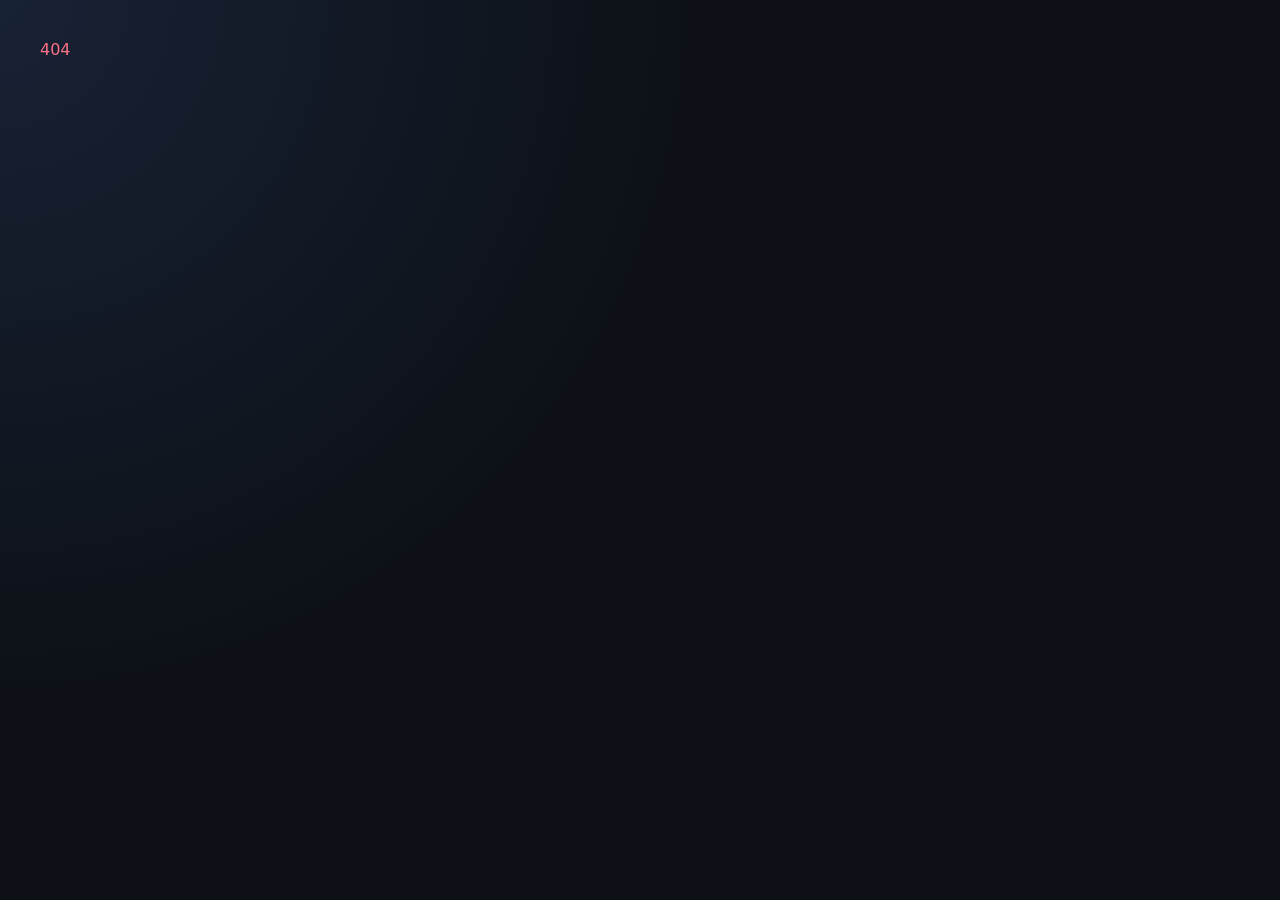
==== commit f16ba389: "Add layer numbering, highlight on click, adjustment notes, MP4 export dialog" ====
--- a/task=InfoGraphic2AIGCdirection/pipeline-ui/index.html
+++ b/task=InfoGraphic2AIGCdirection/pipeline-ui/index.html
@@ -37,6 +37,7 @@
         <div class="viewer-actions">
           <button id="playBtn" class="play-btn">▶ Play slide</button>
           <button id="hfBtn" class="hf-btn">Open in HyperFrames</button>
+          <button id="renderBtn" class="render-btn">MP4 export</button>
           <label class="switch"><input type="checkbox" id="showSkipped"><span>Show skipped</span></label>
         </div>
       </div>
@@ -70,11 +71,29 @@
         <p id="narration" class="narration"></p>
         <audio id="audio" controls></audio>
       </section>
+      <section class="card">
+        <div class="panel-title">Adjustment notes</div>
+        <textarea id="notes" class="notes-input" placeholder="Write what you want to adjust on this slide…"></textarea>
+      </section>
       <section class="card layers-card">
         <div class="panel-title">Layers</div>
         <div id="layerList" class="layer-list"></div>
       </section>
     </aside>
+
+    <div id="renderDialog" class="dialog" hidden>
+      <div class="dialog-card">
+        <h3>MP4 Export</h3>
+        <p class="eyebrow">Renders the final MP4 with voiceover + subtitles</p>
+        <label>From slide <input id="renderFrom" type="number" min="1" value="1" style="width:60px"></label>
+        <label style="margin-left:8px">to <input id="renderTo" type="number" min="1" value="1" style="width:60px"></label>
+        <div style="margin-top:12px;display:flex;gap:8px">
+          <button id="renderGo" class="play-btn">Render</button>
+          <button id="renderClose" class="hf-btn">Cancel</button>
+        </div>
+        <pre id="renderLog" style="margin-top:10px;font-size:11px;color:var(--ok);white-space:pre-wrap;max-height:150px;overflow:auto"></pre>
+      </div>
+    </div>
   </main>
 
   <script src="app.js?v=6"></script>
--- a/task=InfoGraphic2AIGCdirection/pipeline-ui/styles.css
+++ b/task=InfoGraphic2AIGCdirection/pipeline-ui/styles.css
@@ -53,6 +53,7 @@
 .play-btn { border:1px solid var(--ok); border-radius:8px; padding:7px 12px; color:#0a1a0f; background:var(--ok); font-weight:700; font-size:12px; cursor:pointer; white-space:nowrap }
 .play-btn.playing { background:var(--danger); border-color:var(--danger); color:#fff }
 .hf-btn { border:1px solid var(--accent); border-radius:8px; padding:7px 12px; color:#08111c; background:var(--accent); font-weight:700; font-size:12px; cursor:pointer; white-space:nowrap }
+.render-btn { border:1px solid var(--accent2); border-radius:8px; padding:7px 12px; color:#2a2200; background:var(--accent2); font-weight:700; font-size:12px; cursor:pointer; white-space:nowrap }
 .switch { display:inline-flex; align-items:center; gap:6px; color:var(--muted); font-size:12px; white-space:nowrap }
 .asset-tabs { display:flex; gap:6px }
 .asset-tab { border:1px solid var(--line); border-radius:99px; padding:6px 10px; color:var(--muted); background:var(--panel2); cursor:pointer; font-size:12px }
@@ -90,6 +91,14 @@
 .stats dd { margin:0; font-weight:700 }
 .narration { color:#d6e3f3; font-size:13px; line-height:1.5; margin:0 0 8px }
 audio { width:100% }
+.notes-input { width:100%; min-height:50px; border:1px solid var(--line); border-radius:8px; padding:6px 8px; color:var(--text); background:var(--panel2); font-size:12px; font-family:inherit; resize:vertical }
+.dialog { position:fixed; inset:0; background:rgba(0,0,0,.6); display:grid; place-items:center; z-index:999 }
+.dialog-card { border:1px solid var(--line); border-radius:14px; padding:20px; background:var(--panel); min-width:360px; max-width:440px }
+.layer-num { display:inline-flex; align-items:center; justify-content:center; width:20px; height:20px; border-radius:50%; background:var(--accent); color:#06121f; font-size:10px; font-weight:800; margin-right:6px; flex:0 0 auto }
+.stage-preview .layer.highlight { outline:3px solid var(--accent2) !important; z-index:999 !important }
+.layer-idx { position:absolute; top:-10px; left:-10px; width:22px; height:22px; border-radius:50%; background:var(--accent2); color:#1a1508; font-size:11px; font-weight:800; display:none; align-items:center; justify-content:center; z-index:1000; pointer-events:none }
+.stage-preview .layer.highlight .layer-idx { display:flex }
+.stage-preview .layer .layer-idx { display:none !important }
 .layers-card { display:flex; flex-direction:column; min-height:0; overflow:hidden }
 .layer-list { display:grid; gap:6px; overflow:auto; min-height:0; flex:1 }
 .layer-item { border:1px solid var(--line); border-radius:10px; padding:8px; background:var(--panel2); cursor:pointer }
